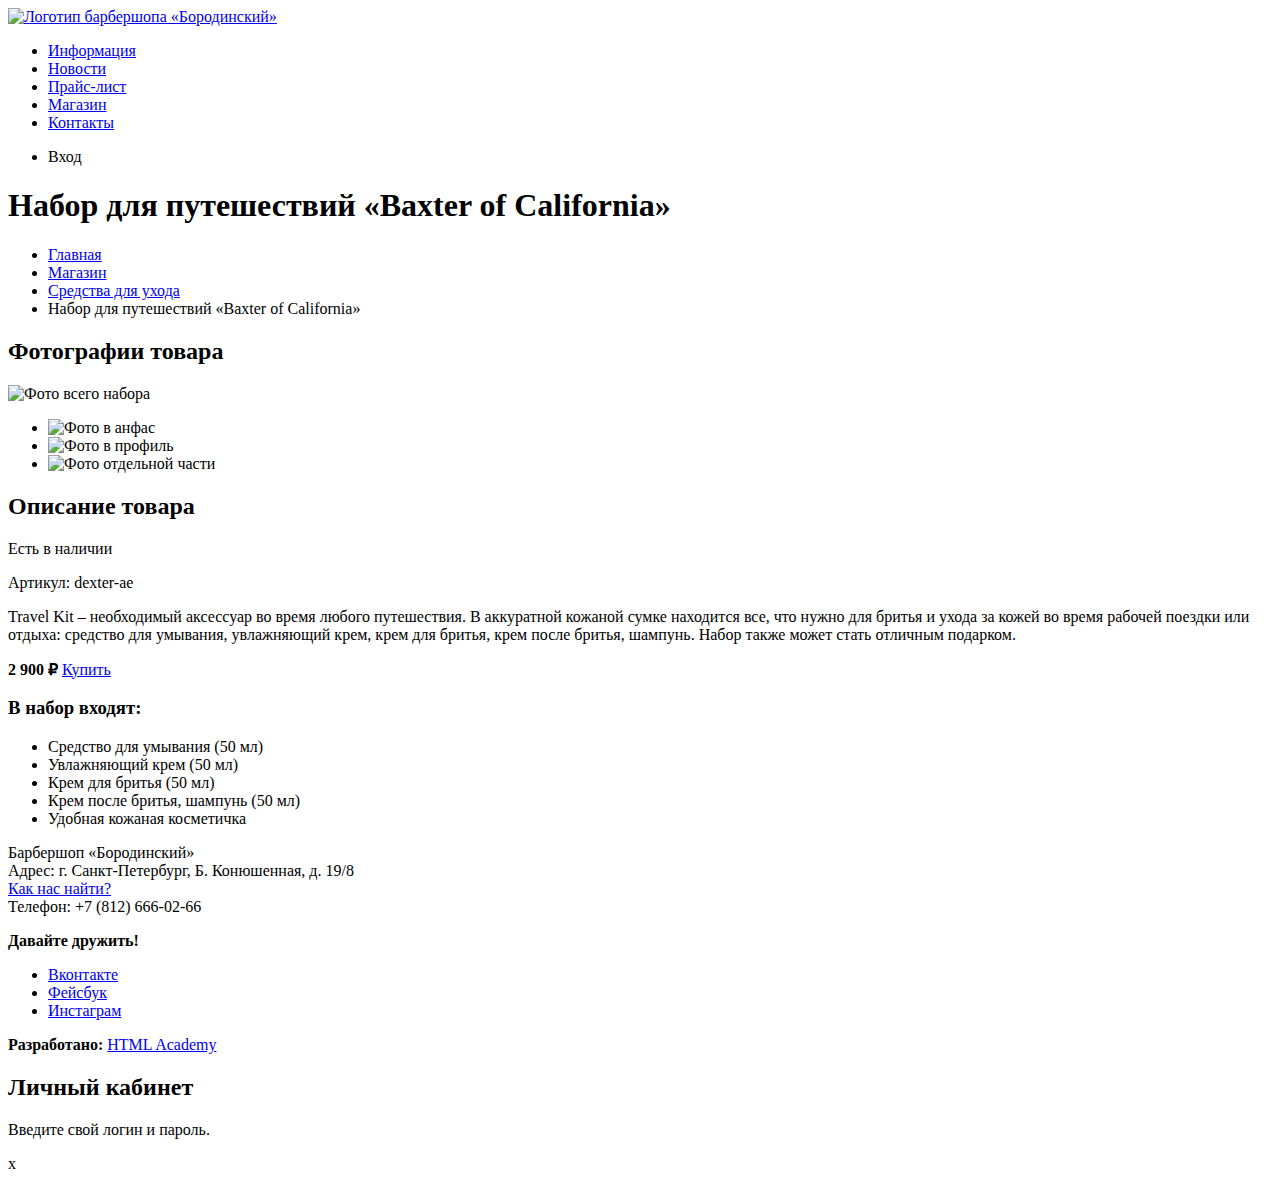
==== catalog-item.html @ c4523591 "Разметка catalog-item.html" ====
<!DOCTYPE html>
<html lang="ru">

<head>
  <meta charset="utf-8">
  <title>HTML Academy: Барбершоп</title>
</head>

<body>
  <header class="main-header">
    <nav class="main-navigation">
      <a class="main-header-logo" href="index.html">
        <img src="img/logo.svg" width="111" height="24" alt="Логотип барбершопа «Бородинский»">
      </a>
      <ul class="site-navigation">
        <li>
          <a href="info.html">Информация</a>
        </li>
        <li>
          <a href="news.html">Новости</a>
        </li>
        <li>
          <a href="price.html">Прайс-лист</a>
        </li>
        <li class="site-navigation-current">
          <a href="catalog.html">Магазин</a>
        </li>
        <li>
          <a href="contacts.html">Контакты</a>
        </li>
      </ul>
      <ul class="user-navigation">
        <li class="login-link">Вход</li>
      </ul>
    </nav>
  </header>

  <main class="container">
    <h1 class="page-title">Набор для путешествий «Baxter of California»</h1>
    <ul class="breadcrumbs">
      <li>
        <a href="index.html">Главная</a>
      </li>
      <li>
        <a href="#">Магазин</a>
      </li>
      <li>
        <a href="#">Средства для ухода</a>
      </li>
      <li class="breadcrumbs-current">Набор для путешествий «Baxter of California»</li>
    </ul>
    <section class="pictures">
      <h2 class="visually-hidden">Фотографии товара</h2>
      <p class="product-photo-full">
        <img src="img/product-big.jpg" width="460" height="498" alt="Фото всего набора">
      </p>
      <ul class="product-photo-preview">
        <li>
          <img src="img/product-small-1.jpg" width="140" height="149" alt="Фото в анфас">
        </li>
        <li>
          <img src="img/product-small-2.jpg" width="140" height="149" alt="Фото в профиль">
        </li>
        <li>
          <img src="img/product-small-3.jpg" width="140" height="149" alt="Фото отдельной части">
        </li>
      </ul>
    </section>
    <section class="product-info">
      <h2 class="visually-hidden">Описание товара</h2>
      <p class="product-availability">Есть в наличии</p>
      <p class="product-article">Артикул: dexter-ae</p>
      <p class="product-text">Travel Kit – необходимый аксессуар во время любого путешествия. В аккуратной кожаной сумке находится все, что нужно для бритья и ухода за кожей во время рабочей поездки или отдыха: средство для умывания, увлажняющий крем, крем для бритья, крем после бритья, шампунь. Набор также может стать отличным подарком.</p>
      <p class="product-price">
        <b>2 900 ₽</b>
        <a class="button" href="#">Купить</a>
      </p>
      <h3>В набор входят:</h3>
      <ul>
        <li>Средство для умывания (50 мл)</li>
        <li>Увлажняющий крем (50 мл)</li>
        <li>Крем для бритья (50 мл)</li>
        <li>Крем после бритья, шампунь (50 мл)</li>
        <li>Удобная кожаная косметичка</li>
      </ul>
    </section>
  </main>

  <footer class="main-footer">
    <p class="footer-contacts">
      Барбершоп «Бородинский»
      <br> Адрес: г. Санкт-Петербург, Б. Конюшенная, д. 19/8
      <br>
      <a href="map.html">Как нас найти?</a>
      <br> Телефон: +7 (812) 666-02-66
    </p>
    <div class="footer-social">
      <b>Давайте дружить!</b>
      <ul>
        <li>
          <a class="social-button" href="#">Вконтакте</a>
        </li>
        <li>
          <a class="social-button" href="#">Фейсбук</a>
        </li>
        <li>
          <a class="social-button" href="#">Инстаграм</a>
        </li>
      </ul>
    </div>
    <p class="footer-copyright">
      <b>Разработано:</b>
      <a class="button" href="https://htmlacademy.ru">HTML Academy</a>
    </p>
  </footer>

  <section class="modal modal-login">
    <h2>Личный кабинет</h2>
    <p>Введите свой логин и пароль.</p>
    <!-- Здесь будет форма -->
    <span class="modal-close">x</span>
  </section>

</body>

</html>
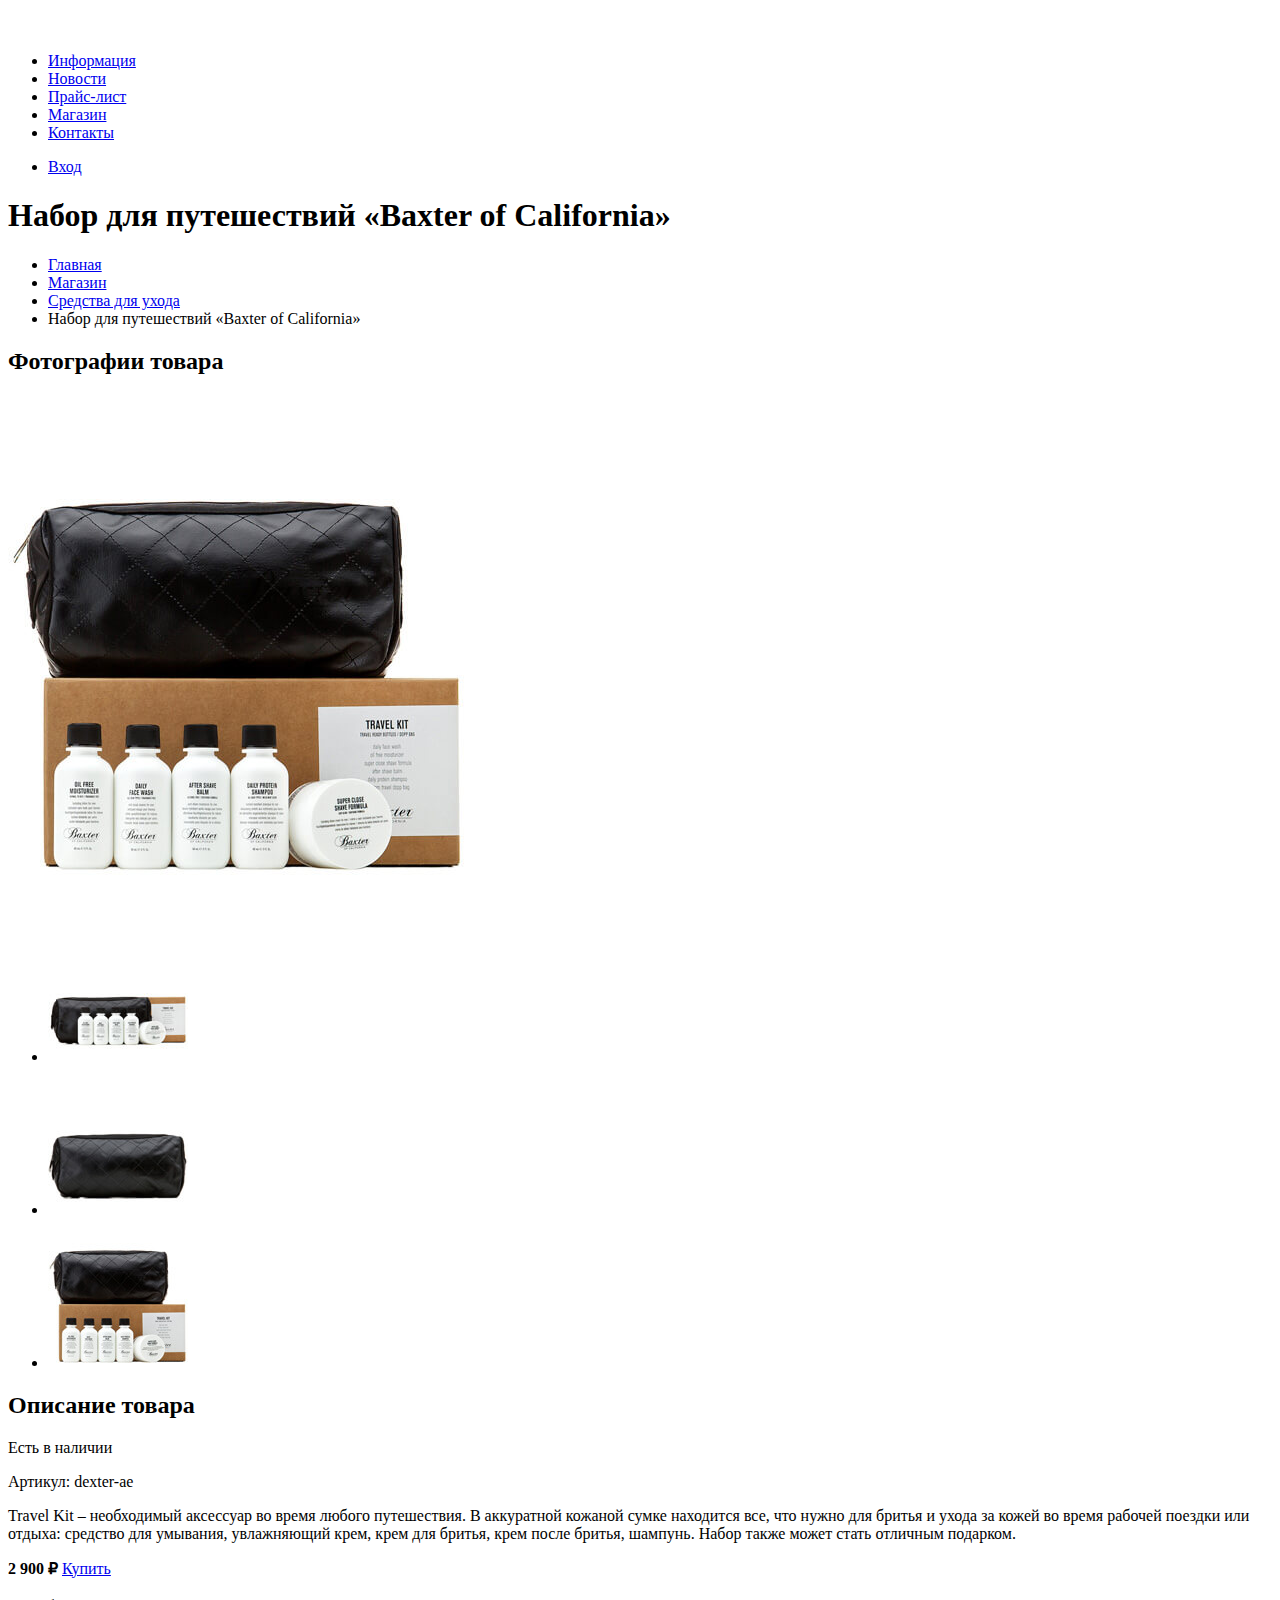
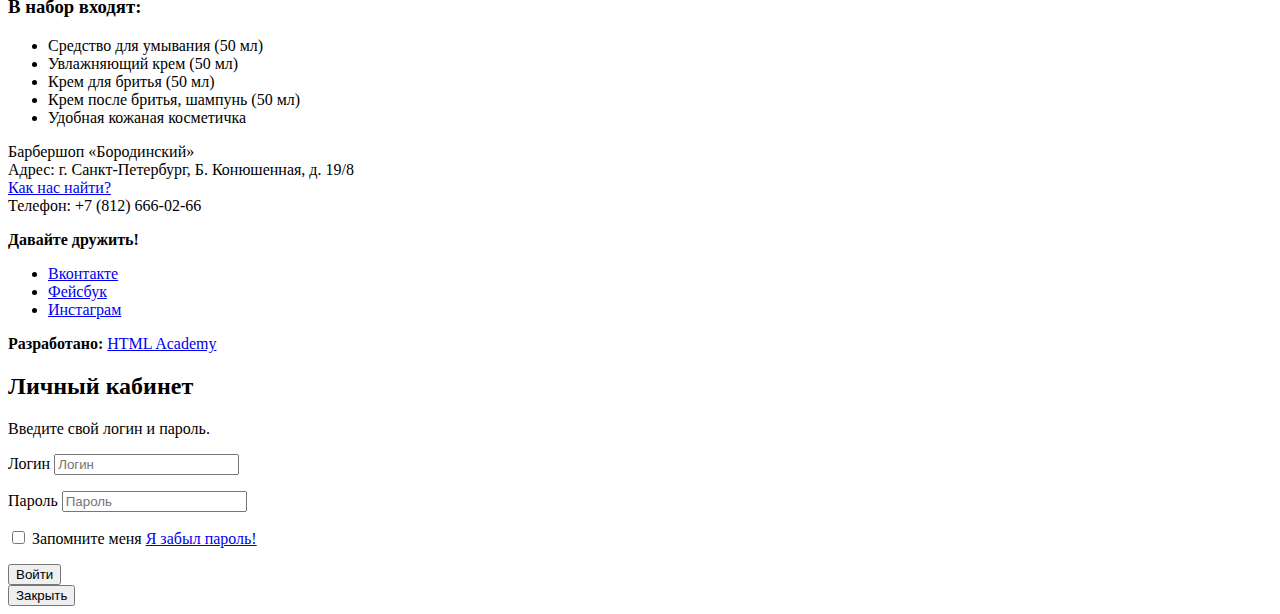
==== commit 4e1f788c: "Добавил доступность в catalog-item.html" ====
--- a/catalog-item.html
+++ b/catalog-item.html
@@ -30,7 +30,9 @@
         </li>
       </ul>
       <ul class="user-navigation">
-        <li class="login-link">Вход</li>
+        <li class="login-link">
+          <a class="login-link" href="login.html">Вход</a>
+        </li>
       </ul>
     </nav>
   </header>
@@ -117,8 +119,26 @@
   <section class="modal modal-login">
     <h2>Личный кабинет</h2>
     <p>Введите свой логин и пароль.</p>
-    <!-- Здесь будет форма -->
-    <span class="modal-close">x</span>
+    <form class="login-form" action="https://echo.htmlacademy.ru" method="post">
+      <p>
+        <label class="visually-hidden" for="user-login">Логин</label>
+        <input class="login-icon-user" id="user-login" type="text" name="login" placeholder="Логин">
+      </p>
+      <p>
+        <label class="visually-hidden" for="user-password">Пароль</label>
+        <input class="login-icon-password" id="user-password" type="password" name="password" placeholder="Пароль">
+      </p>
+      <p class="login-password-info">
+        <label class="login-checkbox">
+          <input type="checkbox" name="remember" class="visually-hidden">
+          <span class="checkbox-indicator"></span>
+          Запомните меня
+        </label>
+        <a class="restore" href="#">Я забыл пароль!</a>
+      </p>
+      <button class="button" type="submit">Войти</button>
+    </form>
+    <button class="modal-close" type="button">Закрыть</button>
   </section>
 
 </body>
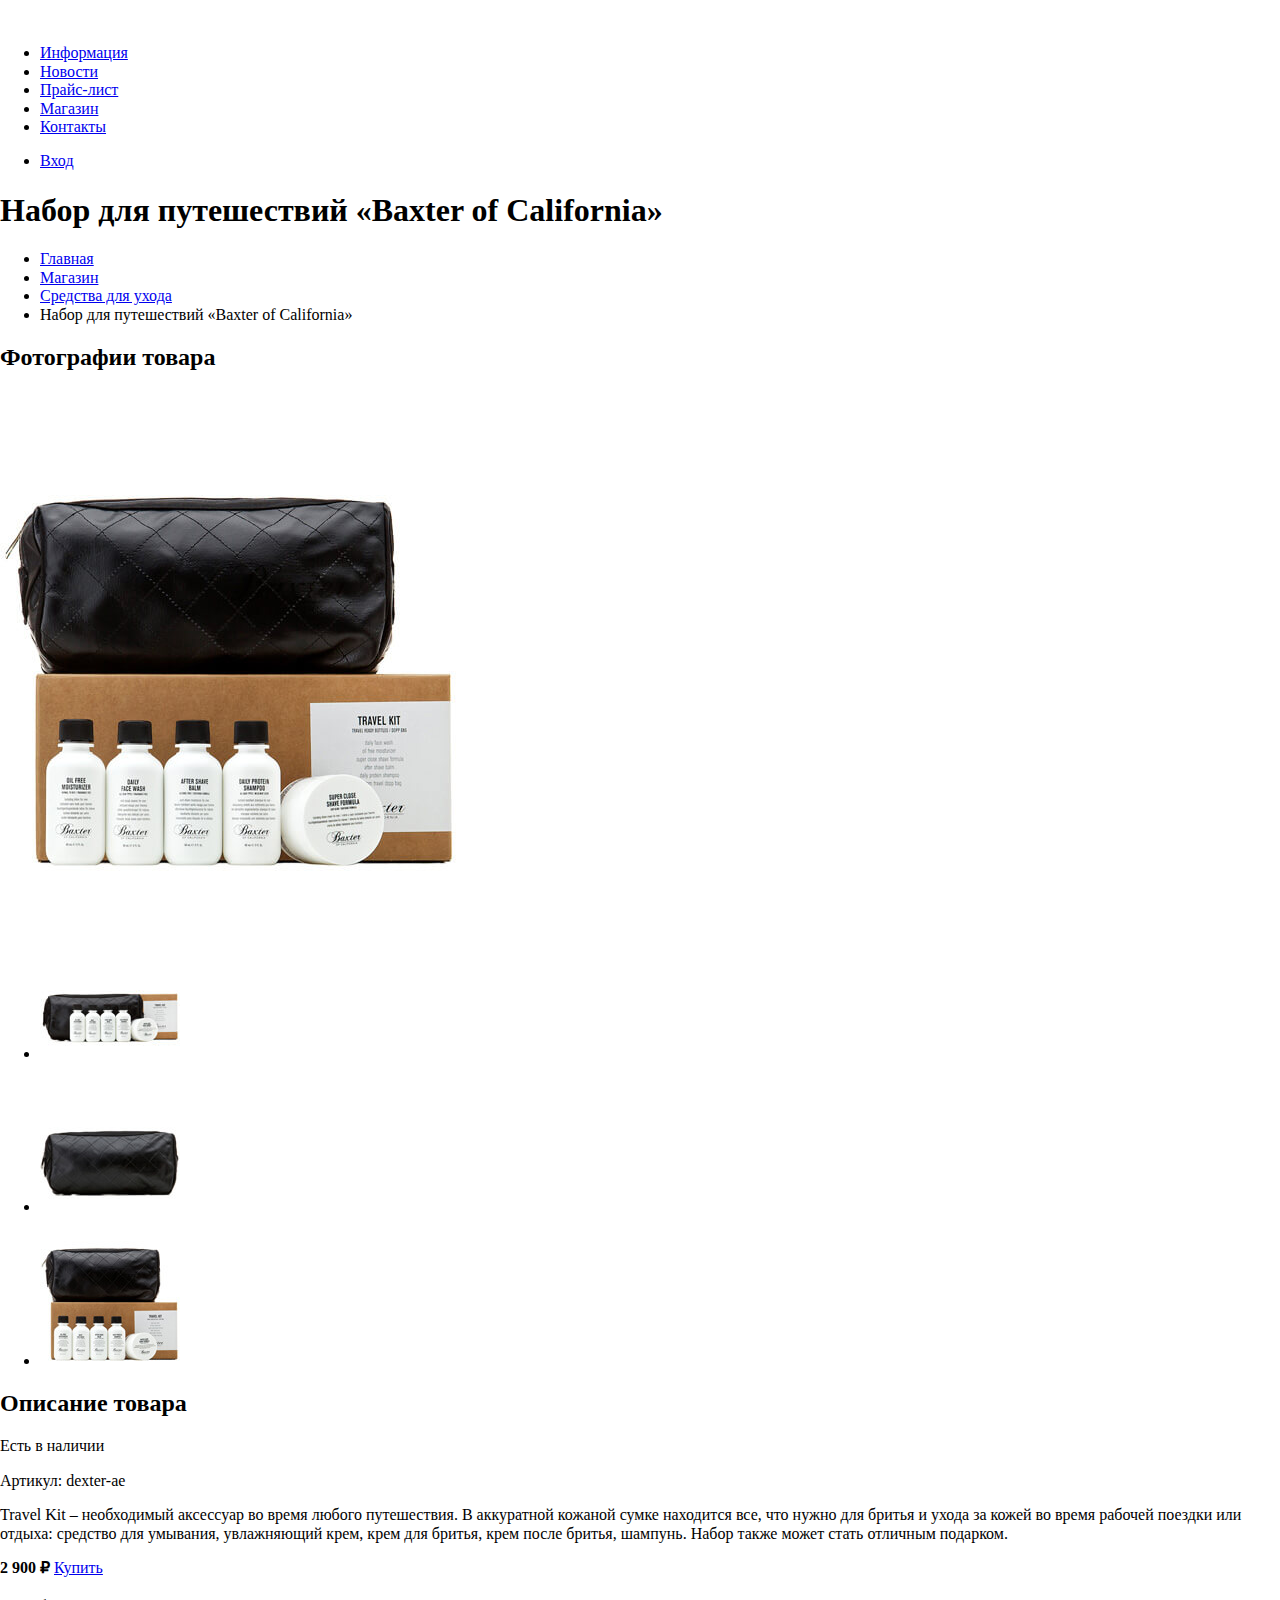
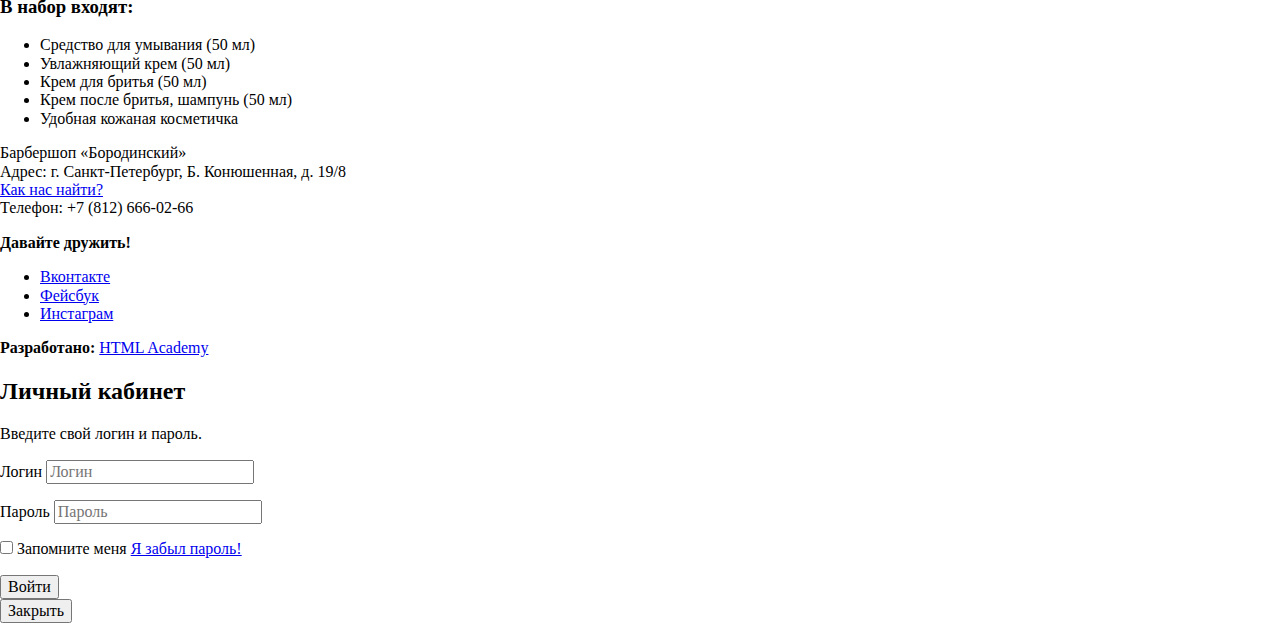
==== commit 8428520a: "Сделал правки разметки для базовой стилизации" ====
--- a/catalog-item.html
+++ b/catalog-item.html
@@ -4,9 +4,12 @@
 <head>
   <meta charset="utf-8">
   <title>HTML Academy: Барбершоп</title>
+  <link href="https://fonts.googleapis.com/css?family=PT+Sans+Narrow:400,700&amp;subset=latin,cyrillic" rel="stylesheet">
+  <link href="css/normalize.css" rel="stylesheet">
+  <link href="css/style.css" rel="stylesheet">
 </head>
 
-<body>
+<body class="inner-page">
   <header class="main-header">
     <nav class="main-navigation">
       <a class="main-header-logo" href="index.html">
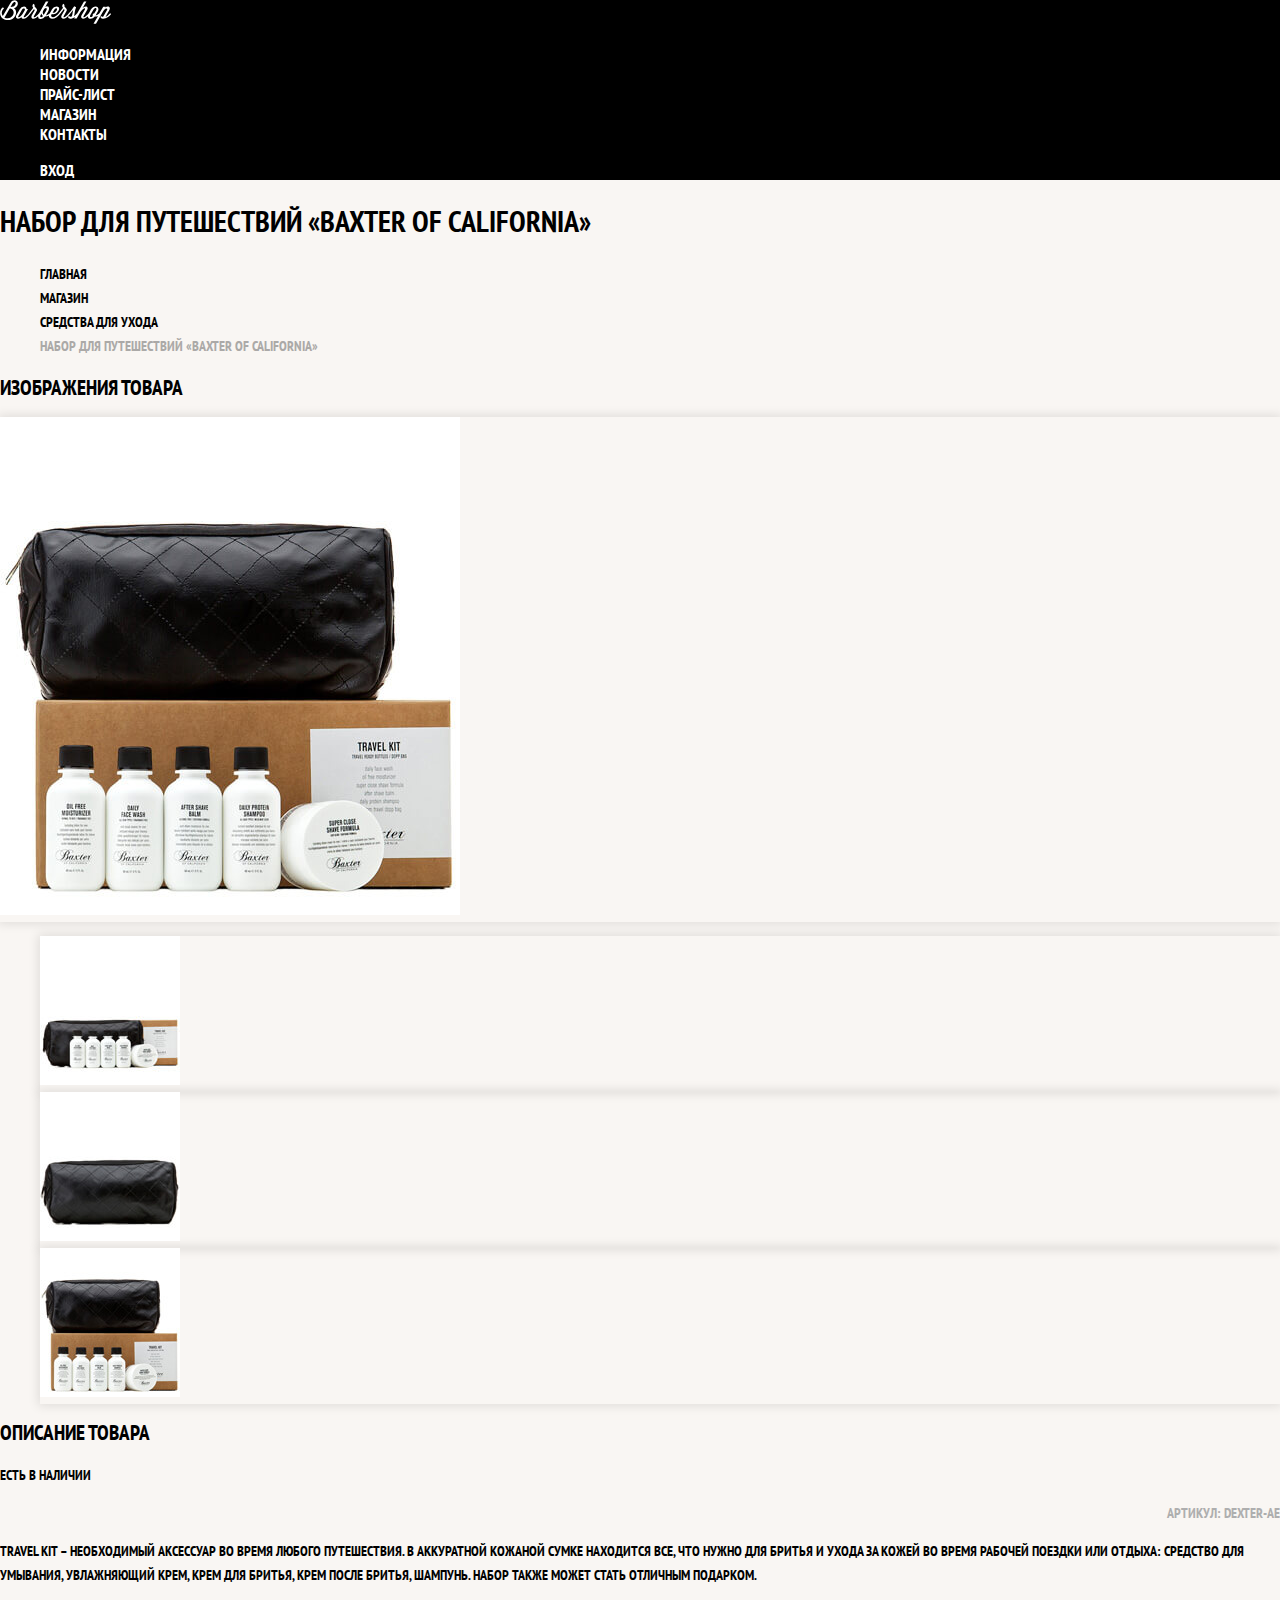
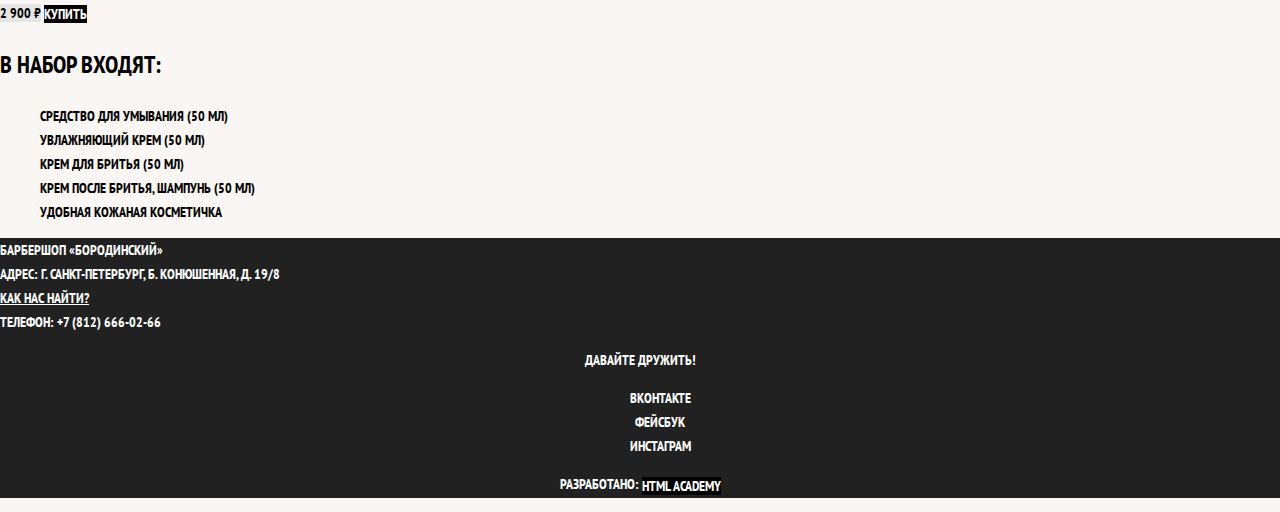
==== commit 8c40dff3: "Сделал правки в разметку для построения сеток" ====
--- a/catalog-item.html
+++ b/catalog-item.html
@@ -2,147 +2,109 @@
 <html lang="ru">
 
 <head>
-  <meta charset="utf-8">
-  <title>HTML Academy: Барбершоп</title>
+  <meta charset="UTF-8">
+  <title>Барбершоп «Бородинский»</title>
   <link href="https://fonts.googleapis.com/css?family=PT+Sans+Narrow:400,700&amp;subset=latin,cyrillic" rel="stylesheet">
   <link href="css/normalize.css" rel="stylesheet">
   <link href="css/style.css" rel="stylesheet">
 </head>
 
 <body class="inner-page">
+
   <header class="main-header">
-    <nav class="main-navigation">
+    <nav class="main-navigation container">
       <a class="main-header-logo" href="index.html">
         <img src="img/logo.svg" width="111" height="24" alt="Логотип барбершопа «Бородинский»">
       </a>
       <ul class="site-navigation">
-        <li>
-          <a href="info.html">Информация</a>
-        </li>
-        <li>
-          <a href="news.html">Новости</a>
-        </li>
-        <li>
-          <a href="price.html">Прайс-лист</a>
-        </li>
-        <li class="site-navigation-current">
-          <a href="catalog.html">Магазин</a>
-        </li>
-        <li>
-          <a href="contacts.html">Контакты</a>
-        </li>
+        <li><a href="info.html">Информация</a></li>
+        <li><a href="news.html">Новости</a></li>
+        <li><a href="price.html">Прайс-лист</a></li>
+        <li class="site-navigation-current"><a href="catalog.html">Магазин</a></li>
+        <li><a href="contacts.html">Контакты</a></li>
       </ul>
       <ul class="user-navigation">
-        <li class="login-link">
-          <a class="login-link" href="login.html">Вход</a>
-        </li>
+        <li><a class="login-link" href="login.html">Вход</a></li>
       </ul>
     </nav>
   </header>
 
   <main class="container">
+
     <h1 class="page-title">Набор для путешествий «Baxter of California»</h1>
+
     <ul class="breadcrumbs">
-      <li>
-        <a href="index.html">Главная</a>
-      </li>
-      <li>
-        <a href="#">Магазин</a>
-      </li>
-      <li>
-        <a href="#">Средства для ухода</a>
-      </li>
+      <li><a href="index.html">Главная</a></li>
+      <li><a href="#">Магазин</a></li>
+      <li><a href="#">Средства для ухода</a></li>
       <li class="breadcrumbs-current">Набор для путешествий «Baxter of California»</li>
     </ul>
-    <section class="pictures">
-      <h2 class="visually-hidden">Фотографии товара</h2>
-      <p class="product-photo-full">
-        <img src="img/product-big.jpg" width="460" height="498" alt="Фото всего набора">
-      </p>
-      <ul class="product-photo-preview">
-        <li>
-          <img src="img/product-small-1.jpg" width="140" height="149" alt="Фото в анфас">
-        </li>
-        <li>
-          <img src="img/product-small-2.jpg" width="140" height="149" alt="Фото в профиль">
-        </li>
-        <li>
-          <img src="img/product-small-3.jpg" width="140" height="149" alt="Фото отдельной части">
-        </li>
-      </ul>
-    </section>
-    <section class="product-info">
-      <h2 class="visually-hidden">Описание товара</h2>
-      <p class="product-availability">Есть в наличии</p>
-      <p class="product-article">Артикул: dexter-ae</p>
-      <p class="product-text">Travel Kit – необходимый аксессуар во время любого путешествия. В аккуратной кожаной сумке находится все, что нужно для бритья и ухода за кожей во время рабочей поездки или отдыха: средство для умывания, увлажняющий крем, крем для бритья, крем после бритья, шампунь. Набор также может стать отличным подарком.</p>
-      <p class="product-price">
-        <b>2 900 ₽</b>
-        <a class="button" href="#">Купить</a>
-      </p>
-      <h3>В набор входят:</h3>
-      <ul>
-        <li>Средство для умывания (50 мл)</li>
-        <li>Увлажняющий крем (50 мл)</li>
-        <li>Крем для бритья (50 мл)</li>
-        <li>Крем после бритья, шампунь (50 мл)</li>
-        <li>Удобная кожаная косметичка</li>
-      </ul>
-    </section>
+
+    <div class="catalog-columns">
+
+      <section class="product-photos">
+        <h2 class="visually-hidden">Изображения товара</h2>
+        <p class="product-photo-full">
+          <img src="img/product-big.jpg" width="460" height="498" alt="Фото всего набора">
+        </p>
+        <ul class="product-photo-preview">
+          <li>
+            <img src="img/product-small-1.jpg" width="140" height="149" alt="Фото в анфас">
+          </li>
+          <li>
+            <img src="img/product-small-2.jpg" width="140" height="149" alt="Фото в профиль">
+          </li>
+          <li>
+            <img src="img/product-small-3.jpg" width="140" height="149" alt="Фото отдельной части">
+          </li>
+        </ul>
+      </section>
+
+      <section class="product-info">
+        <h2 class="visually-hidden">Описание товара</h2>
+        <div class="product-description">
+          <p class="product-availability">Есть в наличии</p>
+          <p class="product-article">Артикул: dexter-ae</p>
+        </div>
+        <p class="product-text">Travel Kit – необходимый аксессуар во время любого путешествия. В аккуратной кожаной сумке
+          находится все, что нужно для бритья и ухода за кожей во время рабочей поездки или отдыха: средство для умывания,
+          увлажняющий крем, крем для бритья, крем после бритья, шампунь. Набор также может стать отличным подарком.</p>
+        <p class="product-price">
+          <b>2 900 ₽</b>
+          <a class="button" href="#">Купить</a>
+        </p>
+        <h3>В набор входят:</h3>
+        <ul>
+          <li>Средство для умывания (50 мл)</li>
+          <li>Увлажняющий крем (50 мл)</li>
+          <li>Крем для бритья (50 мл)</li>
+          <li>Крем после бритья, шампунь (50 мл)</li>
+          <li>Удобная кожаная косметичка</li>
+        </ul>
+      </section>
+    </div>
+
   </main>
 
   <footer class="main-footer">
-    <p class="footer-contacts">
-      Барбершоп «Бородинский»
-      <br> Адрес: г. Санкт-Петербург, Б. Конюшенная, д. 19/8
-      <br>
-      <a href="map.html">Как нас найти?</a>
-      <br> Телефон: +7 (812) 666-02-66
-    </p>
-    <div class="footer-social">
-      <b>Давайте дружить!</b>
-      <ul>
-        <li>
-          <a class="social-button" href="#">Вконтакте</a>
-        </li>
-        <li>
-          <a class="social-button" href="#">Фейсбук</a>
-        </li>
-        <li>
-          <a class="social-button" href="#">Инстаграм</a>
-        </li>
-      </ul>
+    <div class="container">
+      <p class="footer-contacts">
+        Барбершоп «Бородинский»<br> Адрес: г. Санкт-Петербург, Б. Конюшенная, д. 19/8<br>
+        <a href="map.html">Как нас найти?</a><br> Телефон: +7 (812) 666-02-66
+      </p>
+      <div class="footer-social">
+        <b>Давайте дружить!</b>
+        <ul>
+          <li><a class="social-button" href="#">Вконтакте</a></li>
+          <li><a class="social-button" href="#">Фейсбук</a></li>
+          <li><a class="social-button" href="#">Инстаграм</a></li>
+        </ul>
+      </div>
+      <p class="footer-copyright">
+        <b>Разработано:</b> <a class="button" href="https://htmlacademy.ru">HTML Academy</a>
+      </p>
     </div>
-    <p class="footer-copyright">
-      <b>Разработано:</b>
-      <a class="button" href="https://htmlacademy.ru">HTML Academy</a>
-    </p>
   </footer>
-
-  <section class="modal modal-login">
-    <h2>Личный кабинет</h2>
-    <p>Введите свой логин и пароль.</p>
-    <form class="login-form" action="https://echo.htmlacademy.ru" method="post">
-      <p>
-        <label class="visually-hidden" for="user-login">Логин</label>
-        <input class="login-icon-user" id="user-login" type="text" name="login" placeholder="Логин">
-      </p>
-      <p>
-        <label class="visually-hidden" for="user-password">Пароль</label>
-        <input class="login-icon-password" id="user-password" type="password" name="password" placeholder="Пароль">
-      </p>
-      <p class="login-password-info">
-        <label class="login-checkbox">
-          <input type="checkbox" name="remember" class="visually-hidden">
-          <span class="checkbox-indicator"></span>
-          Запомните меня
-        </label>
-        <a class="restore" href="#">Я забыл пароль!</a>
-      </p>
-      <button class="button" type="submit">Войти</button>
-    </form>
-    <button class="modal-close" type="button">Закрыть</button>
-  </section>
 
 </body>
 
--- a/css/style.css
+++ b/css/style.css
@@ -0,0 +1,356 @@
+body {
+  margin: 0;
+  padding: 0;
+
+  font-family: "PT Sans Narrow", Arial, sans-serif;
+  font-size: 14px;
+  font-weight: 700;
+  line-height: 24px;
+  color: #ffffff;
+  text-transform: uppercase;
+
+  background-color: #000000;
+  background-image: url("img/bg.jpg");
+  background-repeat: no-repeat;
+  background-position: top center;
+}
+
+.inner-page {
+  color: #000000;
+
+  background-color: #f9f6f3;
+  background-image: url("img/pattern-light.jpg");
+  background-repeat: repeat;
+  background-position: 0 0;
+}
+
+a {
+  text-decoration: none;
+}
+
+.button {
+  font: inherit;
+  vertical-align: middle;
+  text-align: center;
+  color: #ffffff;
+  text-transform: uppercase;
+
+  background-color: #000000;
+  border: none;
+}
+
+.button:hover,
+.button:focus,
+.button:active {
+  background-color: #663d15;
+}
+
+.main-navigation {
+  font-size: 16px;
+  line-height: 20px;
+  color: #ffffff;
+
+  background-color: #000000;
+}
+
+.site-navigation,
+.user-navigation {
+  list-style: none;
+}
+
+.site-navigation a,
+.user-navigation a {
+  color: #ffffff;
+}
+
+.site-navigation a:hover,
+.site-navigation a:focus,
+.user-navigation a:hover,
+.user-navigation a:focus {
+  background-color: #242424;
+}
+
+.features-list {
+  list-style: none;
+}
+
+.feature-item {
+  text-align: center;
+}
+
+.feature-item h3 {
+  font-size: 30px;
+  line-height: 42px;
+}
+
+.index-columns {
+  color: #000000;
+
+  background-color: #f8f5f2;
+  background-image: url("img/pattern-light.jpg");
+  background-repeat: repeat;
+  background-position: 0 0;
+}
+
+.index-columns h2 {
+  font-size: 30px;
+  line-height: 42px;
+}
+
+.news-list {
+  list-style: none;
+}
+
+.news-item time {
+  text-transform: none;
+}
+
+.gallery-content {
+  background-color: #cccccc;
+  border: 7px solid #ffffff;
+}
+
+.appointment-item input {
+  font: inherit;
+
+  background-color: transparent;
+  border: 2px solid #000000;
+}
+
+.appointment-item input:focus {
+  border-color: #663d15;
+}
+
+.page-title {
+  font-size: 30px;
+  line-height: 42px;
+}
+
+.breadcrumbs {
+  list-style: none;
+}
+
+.breadcrumbs a {
+  color: #000000;
+}
+
+.breadcrumbs a:hover,
+.breadcrumbs a:focus {
+  text-decoration: underline;
+}
+
+.breadcrumbs-current {
+  color: #aba9a7;
+}
+
+.filter fieldset {
+  border: none;
+}
+
+.filter legend {
+  font-size: 24px;
+  line-height: 30px;
+}
+
+.filter ul {
+  list-style: none;
+  line-height: 18px;
+}
+
+.filter-input:hover + label,
+.filter-input:focus + label {
+  color: #663d15;
+}
+
+.filter-input:disabled + label {
+  color: #000000;
+
+  opacity: 0.5;
+}
+
+.catalog-list {
+  list-style: none;
+}
+
+.catalog-item {
+  background-color: #f8f8f8;
+  box-shadow: 0 0 10px rgba(0, 0, 0, 0.1);
+}
+
+.catalog-item:hover {
+  box-shadow: 0 0 10px rgba(0, 0, 0, 0.2);
+}
+
+.catalog-item a {
+  color: #000000;
+}
+
+.catalog-item h3 {
+  font-size: 14px;
+  line-height: 18px;
+}
+
+.catalog-category {
+  text-transform: none;
+}
+
+.catalog-item-price b {
+  font-size: 14px;
+  line-height: 20px;
+  text-align: center;
+
+  background-color: #e5e5e5;
+}
+
+.catalog-item-price .button {
+  line-height: 20px;
+  color: #ffffff;
+}
+
+.pagination-list {
+  list-style: none;
+}
+
+.pagination-item a {
+  color: #ffffff;
+
+  background-color: #000000;
+}
+
+.pagination-item a:hover,
+.pagination-item a:focus,
+.pagination-item a:active {
+  background-color: #663d15;
+}
+
+.pagination-item-current a {
+  color: #000000;
+
+  background-color: #ffffff;
+}
+
+.pagination-item-current a:hover,
+.pagination-item-current a:focus,
+.pagination-item-current a:active {
+  color: #000000;
+
+  background-color: #ffffff;
+}
+
+.product-photo-preview {
+  list-style: none;
+}
+
+.product-photo-preview li {
+  box-shadow: 0 0 10px 2px rgba(0, 0, 0, 0.1);
+}
+
+.product-photo-full {
+  box-shadow: 0 0 10px 2px rgba(0, 0, 0, 0.1);
+}
+
+.product-article {
+  text-align: right;
+  color: #aeaeae;
+}
+
+.product-price b {
+  line-height: 20px;
+  text-align: center;
+
+  background-color: #e5e5e5;
+}
+
+.product-info h3 {
+  font-size: 24px;
+  line-height: 30px;
+}
+
+.product-info ul {
+  list-style: none;
+}
+
+.main-footer {
+  color: #ffffff;
+
+  background-color: #212121;
+  background-image: url("img/pattern-dark.jpg");
+  background-repeat: repeat;
+  background-position: 0 0;
+}
+
+.footer-contacts a {
+  color: #ffffff;
+  text-decoration: underline;
+}
+
+.footer-contacts a:hover,
+.footer-contacts a:focus {
+  text-decoration: none;
+}
+
+.footer-social {
+  text-align: center;
+}
+
+.footer-social ul {
+  list-style: none;
+}
+
+.social-button {
+  color: #ffffff;
+}
+
+.footer-copyright {
+  text-align: center;
+}
+
+.footer-copyright .button:hover,
+.footer-copyright .button:focus {
+  color: #000000;
+
+  background-color: #ffffff;
+}
+
+.modal {
+  color: #000000;
+
+  background-color: #f8f3f0;
+  background-image: url("img/pattern-light.jpg");
+  background-repeat: repeat;
+  background-position: 0 0;
+}
+
+.modal h2 {
+  font-size: 30px;
+  line-height: 42px;
+}
+
+.login-form input[type="text"],
+.login-form input[type="password"] {
+  font: inherit;
+  color: #000000;
+  text-transform: uppercase;
+
+  background-color: #f9f6f3;
+  border: 2px solid #000000;
+}
+
+.login-form input:focus {
+  border-color: #663d15;
+}
+
+.login-checkbox:hover,
+.login-checkbox:focus {
+  color: #663d15;
+}
+
+.restore {
+  color: #000000;
+  text-decoration: underline;
+}
+
+.restore:hover,
+.restore:focus {
+  text-decoration: none;
+}
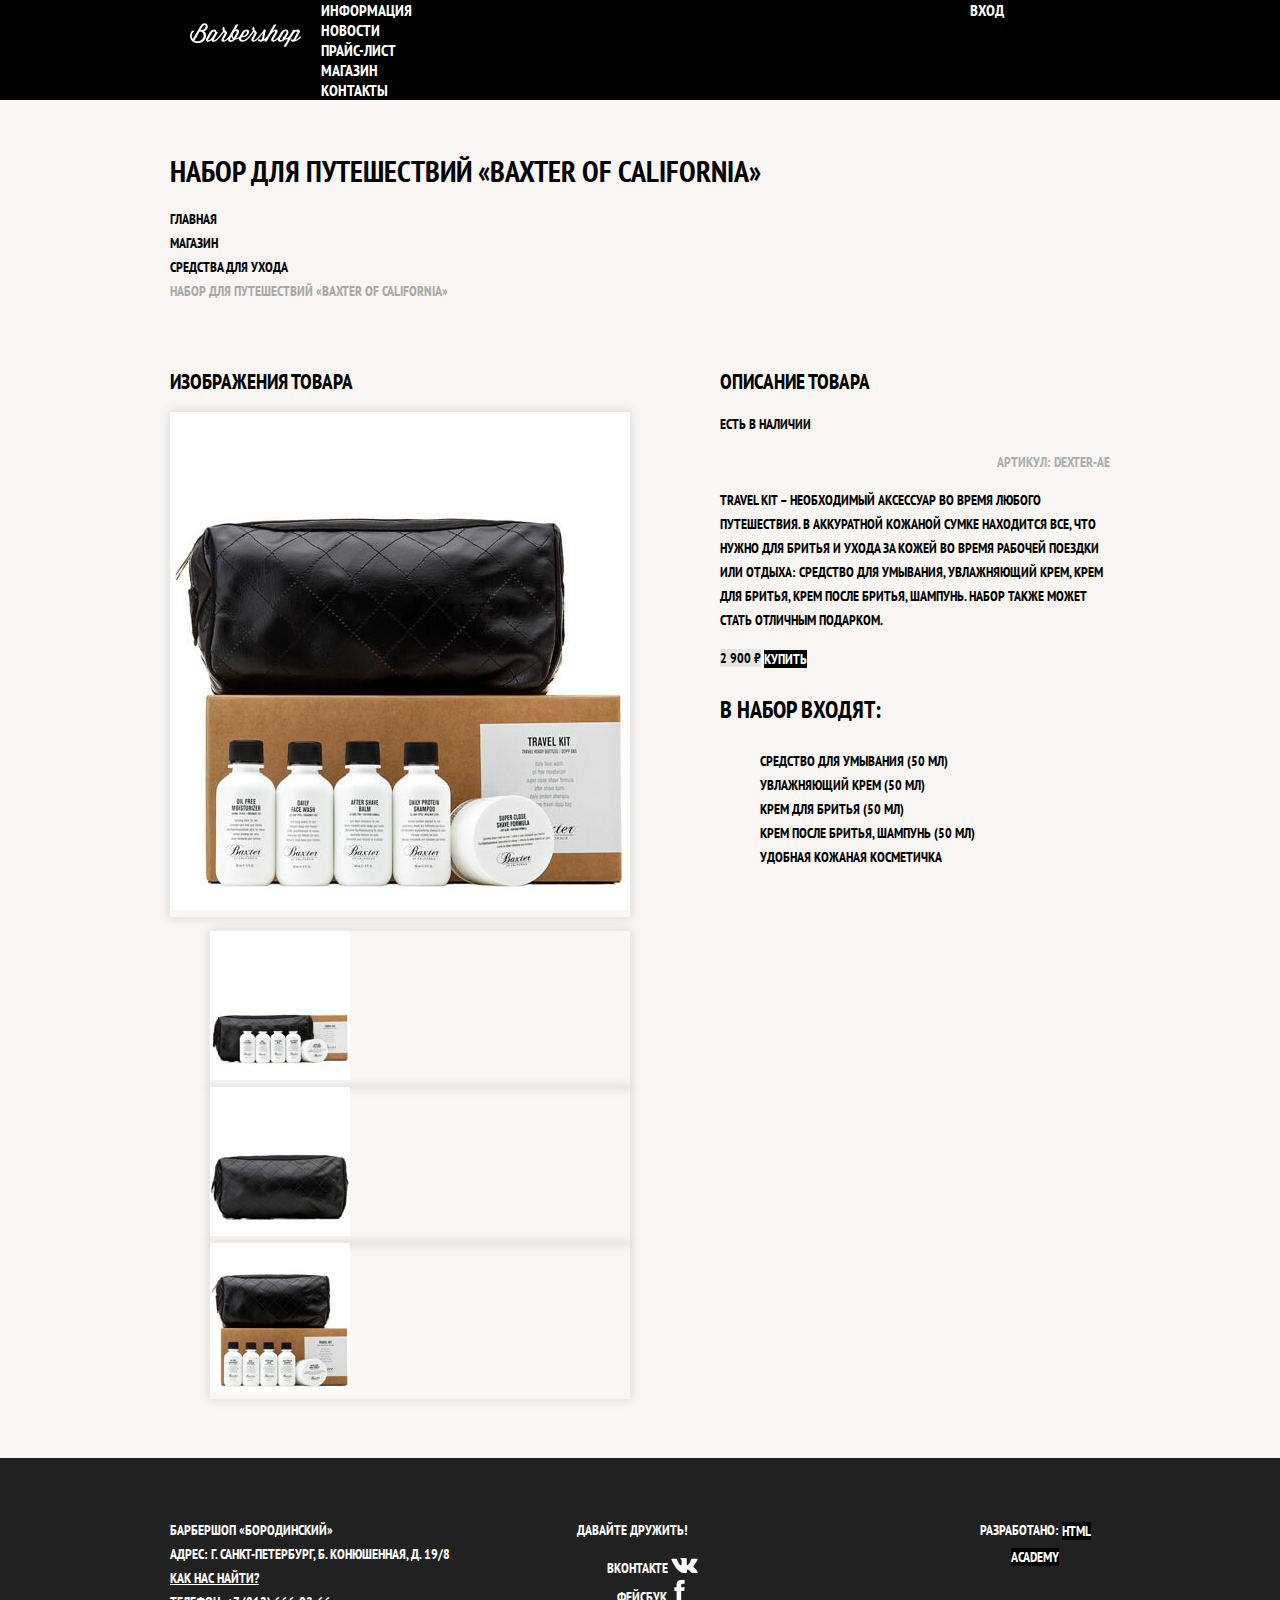
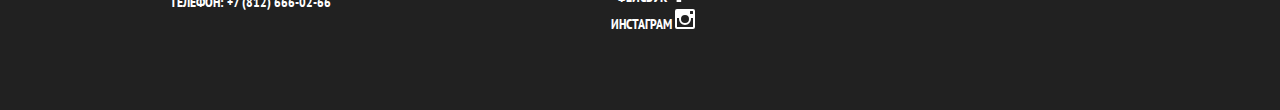
==== commit 0962d408: "Изменил разметку для стилизации декоративных элементов" ====
--- a/catalog-item.html
+++ b/catalog-item.html
@@ -95,9 +95,25 @@
       <div class="footer-social">
         <b>Давайте дружить!</b>
         <ul>
-          <li><a class="social-button" href="#">Вконтакте</a></li>
-          <li><a class="social-button" href="#">Фейсбук</a></li>
-          <li><a class="social-button" href="#">Инстаграм</a></li>
+          <li><a class="social-button" href="#"><span class="visually-hidden">Вконтакте</span>
+              <svg xmlns="http://www.w3.org/2000/svg" width="27" height="15" viewBox="0 0 26.14 14.91">
+                <path d="M26 13.47l-.09-.17a13.55 13.55 0 0 0-2.6-3q-.87-.83-1.1-1.12A1 1 0 0 1 22 8a10.27 10.27 0 0 1 1.22-1.78l.88-1.16q2.35-3.13 2-4L26 .94a.8.8 0 0 0-.4-.22 2.14 2.14 0 0 0-.87 0h-3.92a.51.51 0 0 0-.27 0h-.3a.6.6 0 0 0-.15.14.93.93 0 0 0-.14.24 22.22 22.22 0 0 1-1.46 3.06q-.5.84-.93 1.46a7 7 0 0 1-.71.91 4.94 4.94 0 0 1-.52.47q-.23.18-.35.15l-.23-.05a.9.9 0 0 1-.31-.33 1.49 1.49 0 0 1-.16-.53v-.55-.65-.57-1.12-1-.75a3.14 3.14 0 0 0 0-.62 2.12 2.12 0 0 0-.14-.44.73.73 0 0 0-.28-.33 1.57 1.57 0 0 0-.46-.18A9 9 0 0 0 12.57 0a8.93 8.93 0 0 0-3.25.33 1.83 1.83 0 0 0-.52.41q-.25.3-.07.33a1.67 1.67 0 0 1 1.16.59l.08.16a2.6 2.6 0 0 1 .19.63 6.32 6.32 0 0 1 .12 1 10.59 10.59 0 0 1 0 1.7q-.07.71-.13 1.1a2.21 2.21 0 0 1-.18.64 2.69 2.69 0 0 1-.16.3l-.07.07a1 1 0 0 1-.37.07.86.86 0 0 1-.46-.19 3.27 3.27 0 0 1-.56-.52 7 7 0 0 1-.66-.93q-.37-.6-.76-1.42l-.22-.39q-.2-.38-.56-1.11t-.62-1.43A.9.9 0 0 0 5.2.9h-.07a.93.93 0 0 0-.22-.16A1.44 1.44 0 0 0 4.6.65L.87.68A1 1 0 0 0 .1.94L0 1a.44.44 0 0 0 0 .22 1.08 1.08 0 0 0 .08.37Q.9 3.53 1.86 5.31t1.66 2.87Q4.23 9.27 5 10.24t1 1.24l.37.41.34.33a8.06 8.06 0 0 0 1 .78 16.34 16.34 0 0 0 1.4.9 7.6 7.6 0 0 0 1.79.72 6.19 6.19 0 0 0 2 .22h1.57a1.08 1.08 0 0 0 .72-.3l.05-.07a.9.9 0 0 0 .1-.25 1.38 1.38 0 0 0 0-.37 4.48 4.48 0 0 1 .09-1.05 2.77 2.77 0 0 1 .23-.71 1.74 1.74 0 0 1 .29-.4 1.19 1.19 0 0 1 .23-.2h.11a.86.86 0 0 1 .77.21 4.52 4.52 0 0 1 .83.79q.39.47.93 1.05a6.41 6.41 0 0 0 1 .87l.27.16a3.31 3.31 0 0 0 .71.3 1.53 1.53 0 0 0 .76.07l3.48-.05a1.58 1.58 0 0 0 .8-.17.68.68 0 0 0 .34-.37 1.06 1.06 0 0 0 0-.46 1.71 1.71 0 0 0-.1-.36z"
+                  fill="#fff">
+                </path>
+              </svg>
+            </a></li>
+          <li><a class="social-button" href="#"><span class="visually-hidden">Фейсбук</span>
+              <svg xmlns="http://www.w3.org/2000/svg" width="19" height="22" viewBox="0 0 10.15 21.74">
+                <path d="M3.34 1.12A4.77 4.77 0 0 1 6.53 0h3.61v3.81H7.81a1.07 1.07 0 0 0-1.09.83v2.55h3.42c-.08 1.23-.24 2.45-.41 3.67h-3v10.87H2.21V10.86H0V7.21h2.19V3.66a3.83 3.83 0 0 1 1.15-2.54z"
+                  fill="#fff" />
+            </a></li>
+          <li><a class="social-button" href="#"><span class="visually-hidden">Инстаграм</span>
+              <svg xmlns="http://www.w3.org/2000/svg" width="20" height="20" viewBox="0 0 20 20">
+                <path d="M18 0H2a2 2 0 0 0-2 2v16a2 2 0 0 0 2 2h16a2 2 0 0 0 2-2V2a2 2 0 0 0-2-2zm-8 6a4 4 0 1 1-4 4 4 4 0 0 1 4-4zM2.5 18a.47.47 0 0 1-.5-.5V9h2.1a3.4 3.4 0 0 0-.1 1 6 6 0 1 0 12 0 3.4 3.4 0 0 0-.1-1H18v8.5a.47.47 0 0 1-.5.5zM18 4.5a.47.47 0 0 1-.5.5h-2a.47.47 0 0 1-.5-.5v-2a.47.47 0 0 1 .5-.5h2a.47.47 0 0 1 .5.5z"
+                  fill="#fff">
+                </path>
+              </svg>
+            </a></li>
         </ul>
       </div>
       <p class="footer-copyright">
--- a/css/style.css
+++ b/css/style.css
@@ -4,8 +4,8 @@
 
   font-family: "PT Sans Narrow", Arial, sans-serif;
   font-size: 14px;
+  line-height: 24px;
   font-weight: 700;
-  line-height: 24px;
   color: #ffffff;
   text-transform: uppercase;
 
@@ -24,6 +24,16 @@
   background-position: 0 0;
 }
 
+.main-header {
+  margin-bottom: 75px;
+}
+
+.inner-page .main-header {
+  margin-bottom: 50px;
+
+  background-color: #000000;
+}
+
 a {
   text-decoration: none;
 }
@@ -46,16 +56,67 @@
 }
 
 .main-navigation {
+  display: flex;
+  flex-direction: column;
+  align-items: center;
+
   font-size: 16px;
   line-height: 20px;
   color: #ffffff;
 
+  background-color: transparent;
+}
+
+.inner-page .main-navigation {
+  display: flex;
+  flex-direction: row;
+  align-items: flex-start;
+}
+
+.main-header-logo {
+  order: 2;
+  width: 368px;
+  height: 153px;
+}
+
+.inner-page .main-header-logo {
+  order: 0;
+  width: 111px;
+  height: 24px;
+  padding: 23px 20px;
+}
+
+.main-navigation-wrapper {
+  width: 100%;
+  margin-bottom: 60px;
+
   background-color: #000000;
 }
+
+.main-navigation-wrapper .container {
+  display: flex;
+  justify-content: space-between;
+}
+
 
 .site-navigation,
 .user-navigation {
-  list-style: none;
+  margin: 0;
+  padding: 0;
+
+  list-style: none;
+}
+
+.site-navigation {
+  width: 620px;
+}
+
+.user-navigation {
+  width: 140px;
+}
+
+.inner-page .user-navigation {
+  margin-left: auto;
 }
 
 .site-navigation a,
@@ -70,11 +131,28 @@
   background-color: #242424;
 }
 
+.container {
+  width: 940px;
+  margin: 0 auto;
+  padding: 0 10px;
+}
+
+.features {
+  margin-bottom: 80px;
+}
+
 .features-list {
+  display: flex;
+  justify-content: space-between;
+  margin: 0;
+  padding: 0;
+
   list-style: none;
 }
 
 .feature-item {
+  width: 300px;
+
   text-align: center;
 }
 
@@ -84,6 +162,11 @@
 }
 
 .index-columns {
+  display: flex;
+  justify-content: space-between;
+  margin-bottom: 35px;
+  padding: 50px 80px;
+
   color: #000000;
 
   background-color: #f8f5f2;
@@ -97,12 +180,20 @@
   line-height: 42px;
 }
 
+.news {
+  width: 380px;
+}
+
 .news-list {
   list-style: none;
 }
 
 .news-item time {
   text-transform: none;
+}
+
+.gallery {
+  width: 300px;
 }
 
 .gallery-content {
@@ -110,6 +201,14 @@
   border: 7px solid #ffffff;
 }
 
+.contacts {
+  width: 380px;
+}
+
+.appointment {
+  width: 300px;
+}
+
 .appointment-item input {
   font: inherit;
 
@@ -122,11 +221,19 @@
 }
 
 .page-title {
+  margin: 0;
+  margin-bottom: 15px;
+  padding: 0;
+
   font-size: 30px;
   line-height: 42px;
 }
 
 .breadcrumbs {
+  margin: 0;
+  margin-bottom: 50px;
+  padding: 0;
+
   list-style: none;
 }
 
@@ -143,6 +250,15 @@
   color: #aba9a7;
 }
 
+.catalog-columns {
+  display: flex;
+  justify-content: space-between;
+}
+
+.filters {
+  width: 180px;
+}
+
 .filter fieldset {
   border: none;
 }
@@ -168,13 +284,31 @@
   opacity: 0.5;
 }
 
+.catalog {
+  width: 700px;
+}
+
 .catalog-list {
+  display: flex;
+  flex-wrap: wrap;
+  margin: 0;
+  margin-bottom: 25px;
+  padding: 0;
+
   list-style: none;
 }
 
 .catalog-item {
+  width: 220px;
+  margin-right: 20px;
+  margin-bottom: 20px;
+
   background-color: #f8f8f8;
   box-shadow: 0 0 10px rgba(0, 0, 0, 0.1);
+}
+
+.catalog-item:nth-child(3n) {
+  margin-right: 0;
 }
 
 .catalog-item:hover {
@@ -208,6 +342,9 @@
 }
 
 .pagination-list {
+  margin: 0;
+  padding: 0;
+
   list-style: none;
 }
 
@@ -241,6 +378,10 @@
   list-style: none;
 }
 
+.product-photos {
+  width: 460px;
+}
+
 .product-photo-preview li {
   box-shadow: 0 0 10px 2px rgba(0, 0, 0, 0.1);
 }
@@ -261,6 +402,10 @@
   background-color: #e5e5e5;
 }
 
+.product-info {
+  width: 390px;
+}
+
 .product-info h3 {
   font-size: 24px;
   line-height: 30px;
@@ -271,6 +416,9 @@
 }
 
 .main-footer {
+  margin-top: 65px;
+  padding: 60px 0;
+
   color: #ffffff;
 
   background-color: #212121;
@@ -279,6 +427,20 @@
   background-position: 0 0;
 }
 
+.inner-page .main-footer {
+  margin-top: 45px;
+}
+
+.main-footer .container {
+  display: flex;
+}
+
+.footer-contacts {
+  width: 320px;
+  margin: 0;
+  margin-right: 70px;
+}
+
 .footer-contacts a {
   color: #ffffff;
   text-decoration: underline;
@@ -290,6 +452,8 @@
 }
 
 .footer-social {
+  width: 145px;
+
   text-align: center;
 }
 
@@ -302,6 +466,10 @@
 }
 
 .footer-copyright {
+  width: 150px;
+  margin: 0;
+  margin-left: auto;
+
   text-align: center;
 }
 
@@ -311,46 +479,3 @@
 
   background-color: #ffffff;
 }
-
-.modal {
-  color: #000000;
-
-  background-color: #f8f3f0;
-  background-image: url("img/pattern-light.jpg");
-  background-repeat: repeat;
-  background-position: 0 0;
-}
-
-.modal h2 {
-  font-size: 30px;
-  line-height: 42px;
-}
-
-.login-form input[type="text"],
-.login-form input[type="password"] {
-  font: inherit;
-  color: #000000;
-  text-transform: uppercase;
-
-  background-color: #f9f6f3;
-  border: 2px solid #000000;
-}
-
-.login-form input:focus {
-  border-color: #663d15;
-}
-
-.login-checkbox:hover,
-.login-checkbox:focus {
-  color: #663d15;
-}
-
-.restore {
-  color: #000000;
-  text-decoration: underline;
-}
-
-.restore:hover,
-.restore:focus {
-  text-decoration: none;
-}
